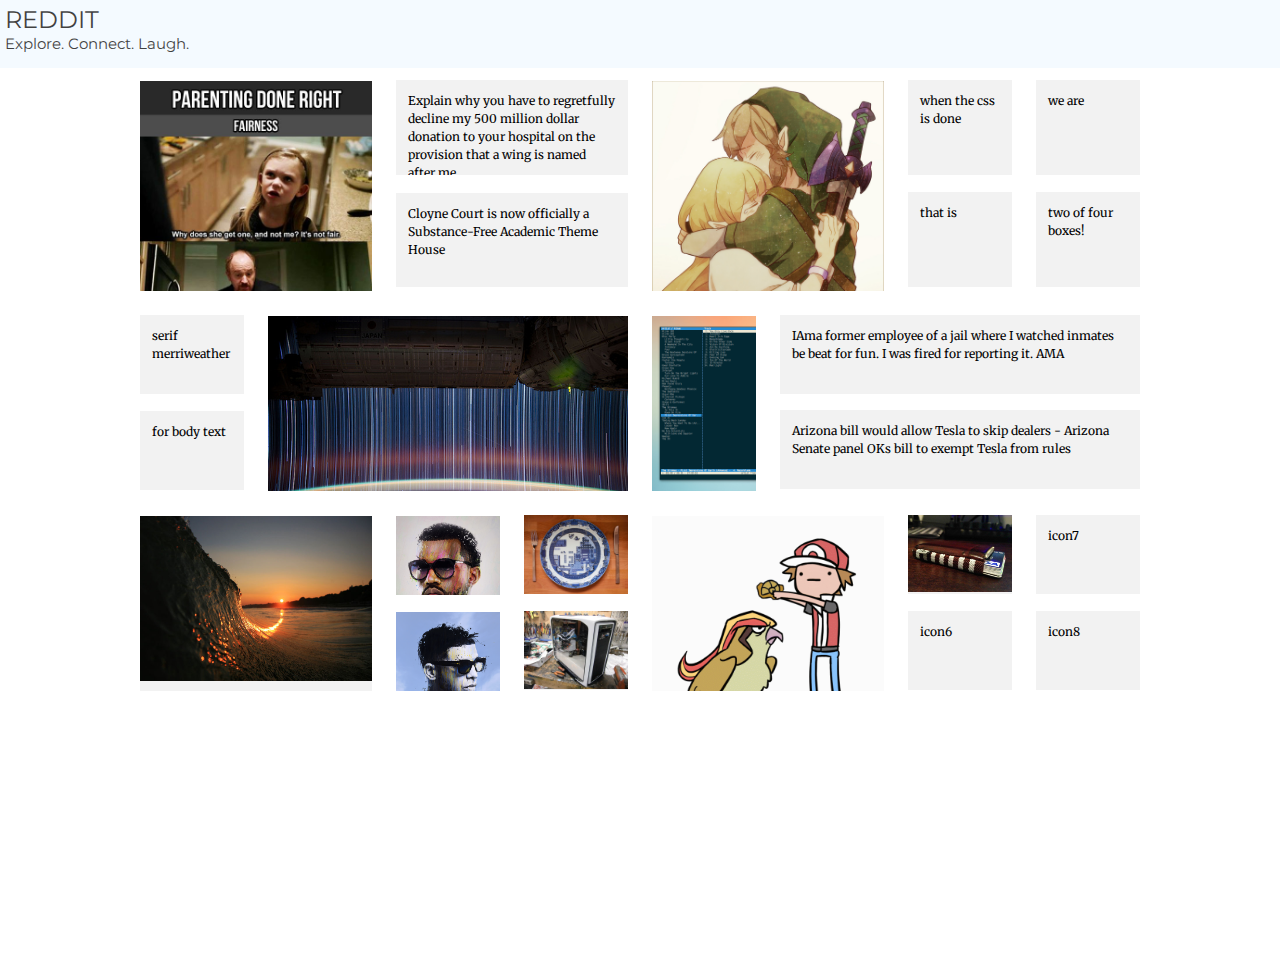
==== index.html @ 189a6a8b "add images, info" ====
<html>
  <head>
    <title>Reddit</title>

    <link rel="stylesheet" type="text/css" href="reddit.css">

    <!-- google fonts -->
    <link href='http://fonts.googleapis.com/css?family=Montserrat' rel='stylesheet' type='text/css'>
    <link href='http://fonts.googleapis.com/css?family=Merriweather' rel='stylesheet' type='text/css'>

    <!-- js -->
    <script src="http://ajax.googleapis.com/ajax/libs/jquery/1.10.2/jquery.min.js"></script>
    <script src="./js/reddit.js"></script>
  </head>

  <body>
    <div id="header">
      <div id="nameplate">REDDIT</div>
      <div id="subhead">Explore. Connect. Laugh.</div>
      <div id="iconbar"></div>
    </div>

    <div id="content">
      <div class="center">
        <div class="row">
        <!-- vote wrap may or may not have to be outside the stuff
        but it'll be nice if it works like this -->

          <div class="col span2">
            <div class="votewrap">
              <div class="votecount">238</div>
              <div class="upvote"></div>
              <div class="downvote">
                <div class="info"><a href="">r/zelda</a></div>
              </div>

              <div class="full">
                <p>this has to be here??</p>
                <img src="./i/parenting.jpg">
              </div>
            </div>
          </div>

          <div class="col span2">
            <div class="votewrap top fourtyfive">
              <div class="votecount">632</div>
              <div class="upvote"></div>
              <div class="downvote">
                <div class="info"><a href="">r/BuildAPC</a></div>
              </div>

              <div class="half text">
                <p>Explain why you have to regretfully decline my 500 million dollar donation to your hospital on the provision that a wing is named after me</p>
              </div>
            </div>
            <div class="votewrap fourtyfive">
              <div class="votecount">945</div>
              <div class="upvote"></div>
              <div class="downvote">
                <div class="info"><a href="">r/FoodPorn</a></div>
              </div>

              <div class="half text">
                <p>Cloyne Court is now officially a Substance-Free Academic Theme House</p>
              </div>
            </div>
          </div>

          <div class="col span2">
            <div class="votewrap">
              <div class="votecount">1537</div>
              <div class="upvote"></div>
              <div class="downvote">
                <div class="info"><a href="">r/design</a></div>
              </div>

              <div class="full">
                <p>this text gives spacing..??</p>
                <img src="./i/link.jpg">
              </div>
            </div>
          </div>

          <div class="col span1">
            <div class="votewrap top fourtyfive">
              <div class="votecount">727</div>
              <div class="upvote"></div>
              <div class="downvote">
                <div class="info"><a href="">r/MFA</a></div>
              </div>

              <div class="half text">
                <p>when the css is done</p>
              </div>
            </div>
            <div class="votewrap fourtyfive">
              <div class="votecount">789</div>
              <div class="upvote"></div>
              <div class="downvote">
                <div class="info"><a href="">r/AskScience</a></div>
              </div>

              <div class="half text">
                <p>that is</p>
              </div>
            </div>
          </div>

          <div class="col span1">
            <div class="votewrap top fourtyfive">
              <div class="votecount">368</div>
              <div class="upvote"></div>
              <div class="downvote">
                <div class="info"><a href="">r/wtf</a></div>
              </div>

              <div class="half text">
                <p>we are</p>
              </div>
            </div>
            <div class="votewrap fourtyfive">
              <div class="votecount">676</div>
              <div class="upvote"></div>
              <div class="downvote">
                <div class="info"><a href="">r/EarthPorn</a></div>
              </div>

              <div class="half text">
                <p>two of four boxes!</p>
              </div>
            </div>
          </div>
        </div>



        <div class="row">
          <div class="col span1">
            <div class="votewrap top fourtyfive">
              <div class="votecount">324</div>
              <div class="upvote"></div>
              <div class="downvote">
                <div class="info"><a href="">r/AskReddit</a></div>
              </div>

              <div class="half text">
                <p>serif merriweather</p>
              </div>
            </div>
            <div class="votewrap fourtyfive">
              <div class="votecount">314</div>
              <div class="upvote"></div>
              <div class="downvote">
                <div class="info"><a href="">r/berkeley</a></div>
              </div>

              <div class="half text">
                <p>for body text</p>
              </div>
            </div>
          </div>

          <div class="col span3">
            <div class="votewrap">
              <div class="votecount">389</div>
              <div class="upvote"></div>
              <div class="downvote">
                <div class="info"><a href="">r/spaceporn</a></div>
              </div>

              <div class="full">
                <p>sans-serif montserrat header</p>
                <img src="./i/startrail.jpg">
              </div>
            </div>
          </div>

          <div class="col span1">
            <div class="votewrap">
              <div class="votecount">500</div>
              <div class="upvote"></div>
              <div class="downvote">
                <div class="info"><a href="">r/Music</a></div>
              </div>

              <div class="full tall">
                <p>I am tall af.</p>
                <img src="./i/osx.png">
              </div>
            </div>
          </div>

          <div class="col span3">
            <div class="votewrap top fourtyfive">
              <div class="votecount">368</div>
              <div class="upvote"></div>
              <div class="downvote">
                <div class="info"><a href="">r/minecraft</a></div>
              </div>

              <div class="half text">
                <p>IAma former employee of a jail where I watched inmates be beat for fun. I was fired for reporting it. AMA</p>
              </div>
            </div>
            <div class="votewrap fourtyfive">
              <div class="votecount">649</div>
              <div class="upvote"></div>
              <div class="downvote">
                <div class="info"><a href="">r/food</a></div>
              </div>

              <div class="half text">
                <p>Arizona bill would allow Tesla to skip dealers - Arizona Senate panel OKs bill to exempt Tesla from rules</p>
              </div>
            </div>
          </div>

        </div>


        <div class="row">
          <div class="col span2">
            <div class="votewrap">
              <div class="votecount">432</div>
              <div class="upvote"></div>
              <div class="downvote">
                <div class="info"><a href="">r/blunderyears</a></div>
              </div>

              <div class="full">
                <p>i'm a big fat image</p>
                <img src="./i/curve.jpg">
              </div>
            </div>
          </div>

          <div class="col span1">
            <div class="votewrap top fourtyfive">
              <div class="votecount">541</div>
              <div class="upvote"></div>
              <div class="downvote">
                <div class="info"><a href="">r/dadjokes</a></div>
              </div>

              <div class="half">
                <p>icon1</p>
                <img src="./i/kanye.jpg">
              </div>
            </div>
            <div class="votewrap fourtyfive">
              <div class="votecount">125</div>
              <div class="upvote"></div>
              <div class="downvote">
                <div class="info"><a href="">r/blog</a></div>
              </div>

              <div class="half text">
                <p>icon2</p>
                <img src="./i/drake.png">
              </div>
            </div>
          </div>

          <div class="col span1">
            <div class="votewrap top fourtyfive">
              <div class="votecount">774</div>
              <div class="upvote"></div>
              <div class="downvote">
                <div class="info"><a href="">r/bestof</a></div>
              </div>

              <div class="half text">
                <p>icon3</p>
                <img src="./i/china.jpg">
              </div>
            </div>
            <div class="votewrap fourtyfive">
              <div class="votecount">896</div>
              <div class="upvote"></div>
              <div class="downvote">
                <div class="info"><a href="">r/awww</a></div>
              </div>

              <div class="half text">
                <p>icon4</p>
                <img src="./i/pc.jpg">
              </div>
            </div>
          </div>

          <div class="col span2">
            <div class="votewrap">
              <div class="votecount">363</div>
              <div class="upvote"></div>
              <div class="downvote">
                <div class="info"><a href="">r/3ds</a></div>
              </div>

              <div class="full">
                <p>in the third row</p>
                <img src="./i/helix.gif">                
              </div>
            </div>
          </div>

          <div class="col span1">
            <div class="votewrap top fourtyfive">
              <div class="votecount">231</div>
              <div class="upvote"></div>
              <div class="downvote">
                <div class="info"><a href="">r/gamedev</a></div>
              </div>

              <div class="half text">
                <p>icon5</p>
                <img src="./i/wallet.jpg">
              </div>
            </div>
            <div class="votewrap fourtyfive">
              <div class="votecount">132</div>
              <div class="upvote"></div>
              <div class="downvote">
                <div class="info"><a href="">r/unixporn</a></div>
              </div>

              <div class="half text">
                <p>icon6</p>
              </div>
            </div>
          </div>

          <div class="col span1">
            <div class="votewrap top fourtyfive">
              <div class="votecount">368</div>
              <div class="upvote"></div>
              <div class="downvote">
                <div class="info"><a href="">r/all</a></div>
              </div>

              <div class="half text">
                <p>icon7</p>
              </div>
            </div>
            <div class="votewrap fourtyfive">
              <div class="votecount">869</div>
              <div class="upvote"></div>
              <div class="downvote">
                <div class="info"><a href="">r/new</a></div>
              </div>

              <div class="half text">
                <p>icon8</p>
              </div>
            </div>
          </div>

        </div>


      </div>
    </div>
  </body>
</html>
---- reddit.css ----
/* common css for site */

/* default styles */
body {
	font-family: 'Merriweather', serif;
	margin: 0;
	height: 100%; /* to allow entire screen divs, idk if we need tho */
	font-size: 12px;
}

/* header styling */
#header {
	font-family: 'Montserrat', sans-serif;
	font-size: 24px;
	background-color: aliceblue;
	position: fixed;
	display:inline-block;
	width:100%;
	height: 58px;
	padding:5px;
	z-index:99;
	top:0;
	opacity:0.75;
}

#nameplate {
	/* the word REDDIT */
}
#subhead {
	font-size:15px;
	/* the words explore connect laugh */
}
#userinfo {
	font-family: 'Merriweather', serif;
	font-size:12px;
	display:inline-block;
}
#iconbar {
	/* wrapper for icons */
	padding-right:100px;
	float:right;

}
#button {
	padding-left:5px;
	display:inline-block;
}


/* body styling */
#content {
	width: 100%;
	margin-top: 68px;
}
.center {
	margin: 0 auto;
	width: 80%;
}

/* 8 col layout */
.row {
	width: 100%;
	display: table;
}
.col {
	height: 200px;
	display: table-cell;
	padding: 1.2%;
	position: relative;
	z-index: 10;
}
.span1 {
	/*width: 12.5%;*/
	width: 10%;
}
.span2 {
	/*width: 25%;*/
	width: 20%;
}
.span3 {
	/*width: 37.5%;*/
	width: 30%;
}
/* content holders */
.full {
	height: 100%;
	background-color: #f2f2f2;
	overflow: hidden;
	position: relative;
	z-index: -1;
}
.half {
	/* okay fine its not really half */
	height: 100%;
	background-color: #f2f2f2;
	z-index: -1;
	overflow: hidden;
	position: relative;
}
.full img {
	width: 100%;
	position: absolute;
	top: 0;
}
.half img {
	width: 100%;
	position: absolute;
	top: 0;
}
.tall img {
	height: 100%;
	width: auto;
}
.top.half {
	z-index: -2;
}
.span1 .top {
	margin-bottom: 17%;
}
.span2 .top {
	margin-bottom: 7.8%;
}
.span3 .top {
	margin-bottom: 4.5%;
}
.text p {
	margin: 1em;
	font-size: 12px;
	line-height: 18px;
}

/* upvote/downvote wrapper */
.votewrap {
	width: 100%;
	height: 100%;
	position: relative;

	z-index: initial;
	/* #DDD */
	background-color: rgba(221, 221, 221, 0);
	transition: background-color 0.15s linear;

	-webkit-touch-callout: none;
	-webkit-user-select: none;
	-khtml-user-select: none;
	-moz-user-select: none;
	-ms-user-select: none;
	user-select: none;
}
.votewrap.fourtyfive {
	height: 45%;
}
.votewrap:hover {
	/* #333 */
	background-color: rgba(51, 51, 51, 0.5);
}
.votewrap a {
	text-decoration: none;
	color: inherit;
}
.votecount {
	font-family: "Montserrat", sans-serif;
	text-align: center;
	color: white;
	font-size: 48px;

	position: absolute;
	top: 50%;
	left: 50%;
	width: 150px;
	height: 100px;
	line-height: 100px;
	margin-left: -75px;
	margin-top: -50px;

	transition: opacity 0.15s linear;
	opacity: 0;
}
.votewrap.upvoted {
	/*background-color: #f05a26;*/
	background-color: rgba(240, 90, 38, 0.75);
}
.votewrap.downvoted {
	/*background-color: #29aae1;*/
	background-color: rgba(41, 170, 225, 0.75);
}
.votecount_opaque {
	/* triggered by jquery */
	opacity: 1;
}
.fourtyfive .votecount {
	font-size: 36px;
}
.upvote {
	width: 100%;
	height: 50%;
	position: absolute;
	/* wraps upvote icon */
	color: white;
}
.downvote {
	height: 50%;
	width: 100%;
	position: absolute;
	top: 50%;
	/* wraps downvote icon */
	color: white;
}
.downvote .info {
	text-align: center;
	position: absolute;
	bottom: 50%;
	width: 100%;;

	transition: opacity 0.15s linear;
	opacity: 0;
}
.fourtyfive .downvote .info {
	bottom: 25%;
}
.downvote .info_opaque {
	opacity: 1;
}

html {
	background-attachment: fixed;
	background-size: cover;
	background-repeat: no-repeat;
	background: url("./i/tahoe.jpg") no-repeat center center fixed;
}
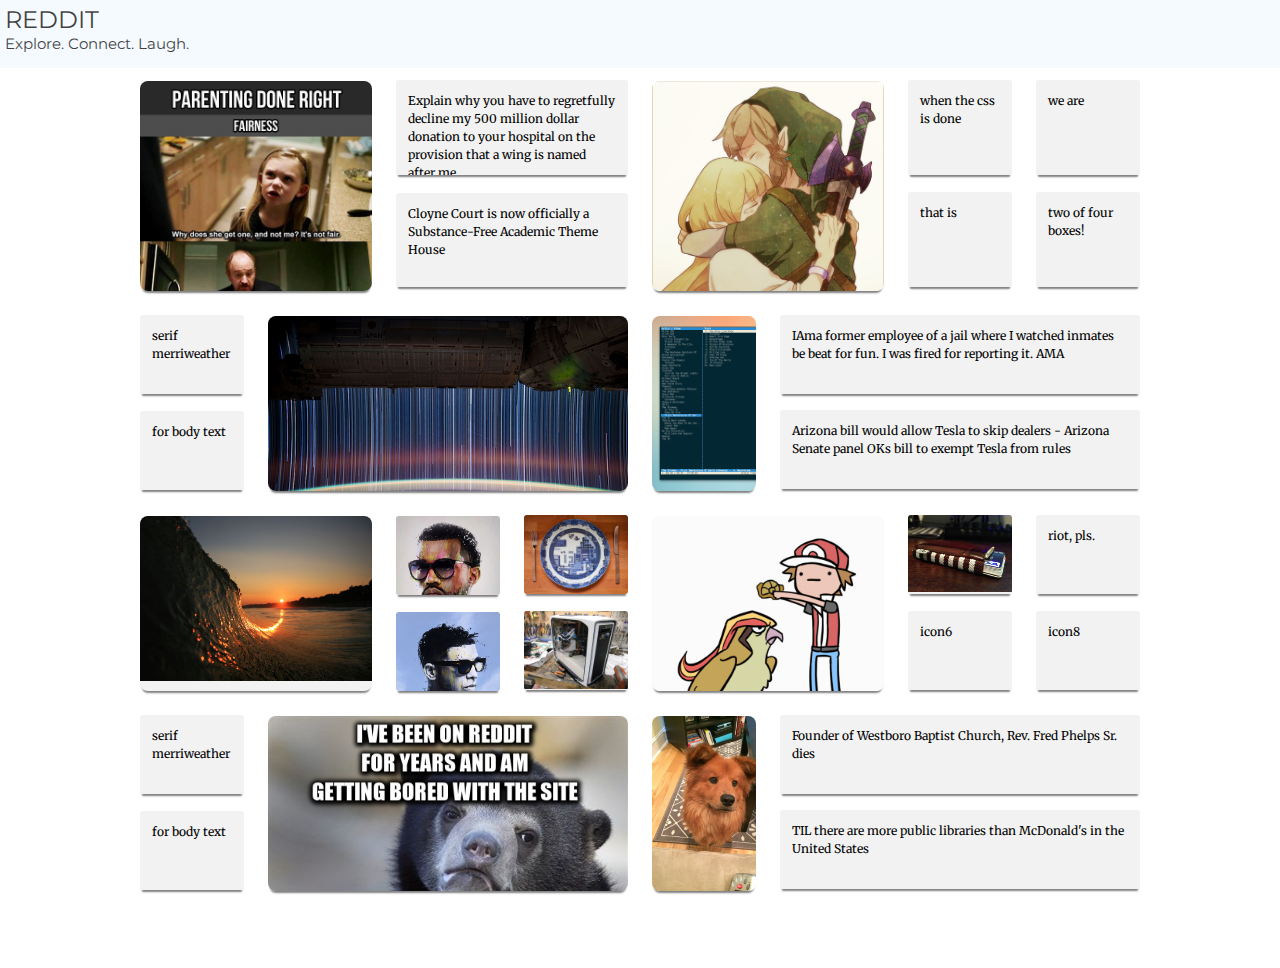
==== commit 7e16fd01: "added another row" ====
--- a/index.html
+++ b/index.html
@@ -338,7 +338,7 @@
               </div>
 
               <div class="half text">
-                <p>icon7</p>
+                <p>riot, pls.</p>
               </div>
             </div>
             <div class="votewrap fourtyfive">
@@ -350,6 +350,89 @@
 
               <div class="half text">
                 <p>icon8</p>
+              </div>
+            </div>
+          </div>
+
+        </div>
+
+        <div class="row">
+          <div class="col span1">
+            <div class="votewrap top fourtyfive">
+              <div class="votecount">324</div>
+              <div class="upvote"></div>
+              <div class="downvote">
+                <div class="info"><a href="">r/AskReddit</a></div>
+              </div>
+
+              <div class="half text">
+                <p>serif merriweather</p>
+              </div>
+            </div>
+            <div class="votewrap fourtyfive">
+              <div class="votecount">314</div>
+              <div class="upvote"></div>
+              <div class="downvote">
+                <div class="info"><a href="">r/berkeley</a></div>
+              </div>
+
+              <div class="half text">
+                <p>for body text</p>
+              </div>
+            </div>
+          </div>
+
+          <div class="col span3">
+            <div class="votewrap">
+              <div class="votecount">389</div>
+              <div class="upvote"></div>
+              <div class="downvote">
+                <div class="info"><a href="">r/spaceporn</a></div>
+              </div>
+
+              <div class="full">
+                <p>sans-serif montserrat header</p>
+                <img src="./img/silly.jpg">
+              </div>
+            </div>
+          </div>
+
+          <div class="col span1">
+            <div class="votewrap">
+              <div class="votecount">500</div>
+              <div class="upvote"></div>
+              <div class="downvote">
+                <div class="info"><a href="">r/Music</a></div>
+              </div>
+
+              <div class="full tall">
+                <p>I am tall af.</p>
+                <img src="./i/doggie.jpg">
+              </div>
+            </div>
+          </div>
+
+          <div class="col span3">
+            <div class="votewrap top fourtyfive">
+              <div class="votecount">368</div>
+              <div class="upvote"></div>
+              <div class="downvote">
+                <div class="info"><a href="">r/supershibe</a></div>
+              </div>
+
+              <div class="half text">
+                <p>Founder of Westboro Baptist Church, Rev. Fred Phelps Sr. dies</p>
+              </div>
+            </div>
+            <div class="votewrap fourtyfive">
+              <div class="votecount">649</div>
+              <div class="upvote"></div>
+              <div class="downvote">
+                <div class="info"><a href="">r/food</a></div>
+              </div>
+
+              <div class="half text">
+                <p>TIL there are more public libraries than McDonald's in the United States</p>
               </div>
             </div>
           </div>
--- a/reddit.css
+++ b/reddit.css
@@ -88,6 +88,8 @@
 	overflow: hidden;
 	position: relative;
 	z-index: -1;
+	border-radius: 8px;
+	box-shadow: 0 4px 2px -2px gray;
 }
 .half {
 	/* okay fine its not really half */
@@ -96,6 +98,8 @@
 	z-index: -1;
 	overflow: hidden;
 	position: relative;
+	border-radius: 3px;
+	box-shadow: 0 4px 2px -2px gray;
 }
 .full img {
 	width: 100%;
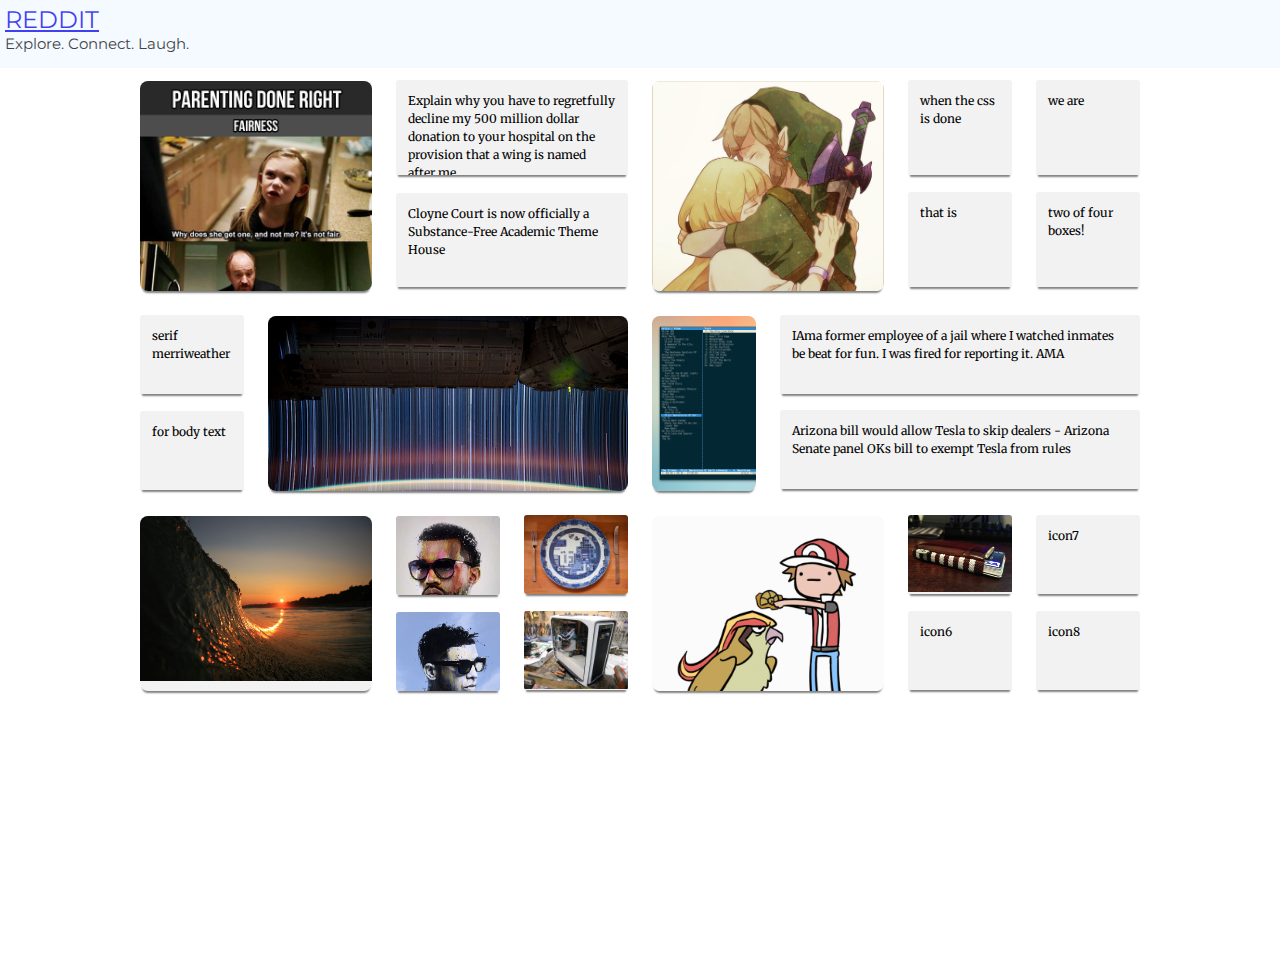
==== commit 2049f50e: "almost done with stuff" ====
--- a/index.html
+++ b/index.html
@@ -15,7 +15,7 @@
 
   <body>
     <div id="header">
-      <div id="nameplate">REDDIT</div>
+      <div id="nameplate">  <a href = "index.html"> REDDIT </a> </div>
       <div id="subhead">Explore. Connect. Laugh.</div>
       <div id="iconbar"></div>
     </div>
@@ -338,7 +338,7 @@
               </div>
 
               <div class="half text">
-                <p>riot, pls.</p>
+                <p>icon7</p>
               </div>
             </div>
             <div class="votewrap fourtyfive">
@@ -350,89 +350,6 @@
 
               <div class="half text">
                 <p>icon8</p>
-              </div>
-            </div>
-          </div>
-
-        </div>
-
-        <div class="row">
-          <div class="col span1">
-            <div class="votewrap top fourtyfive">
-              <div class="votecount">324</div>
-              <div class="upvote"></div>
-              <div class="downvote">
-                <div class="info"><a href="">r/AskReddit</a></div>
-              </div>
-
-              <div class="half text">
-                <p>serif merriweather</p>
-              </div>
-            </div>
-            <div class="votewrap fourtyfive">
-              <div class="votecount">314</div>
-              <div class="upvote"></div>
-              <div class="downvote">
-                <div class="info"><a href="">r/berkeley</a></div>
-              </div>
-
-              <div class="half text">
-                <p>for body text</p>
-              </div>
-            </div>
-          </div>
-
-          <div class="col span3">
-            <div class="votewrap">
-              <div class="votecount">389</div>
-              <div class="upvote"></div>
-              <div class="downvote">
-                <div class="info"><a href="">r/spaceporn</a></div>
-              </div>
-
-              <div class="full">
-                <p>sans-serif montserrat header</p>
-                <img src="./img/silly.jpg">
-              </div>
-            </div>
-          </div>
-
-          <div class="col span1">
-            <div class="votewrap">
-              <div class="votecount">500</div>
-              <div class="upvote"></div>
-              <div class="downvote">
-                <div class="info"><a href="">r/Music</a></div>
-              </div>
-
-              <div class="full tall">
-                <p>I am tall af.</p>
-                <img src="./i/doggie.jpg">
-              </div>
-            </div>
-          </div>
-
-          <div class="col span3">
-            <div class="votewrap top fourtyfive">
-              <div class="votecount">368</div>
-              <div class="upvote"></div>
-              <div class="downvote">
-                <div class="info"><a href="">r/supershibe</a></div>
-              </div>
-
-              <div class="half text">
-                <p>Founder of Westboro Baptist Church, Rev. Fred Phelps Sr. dies</p>
-              </div>
-            </div>
-            <div class="votewrap fourtyfive">
-              <div class="votecount">649</div>
-              <div class="upvote"></div>
-              <div class="downvote">
-                <div class="info"><a href="">r/food</a></div>
-              </div>
-
-              <div class="half text">
-                <p>TIL there are more public libraries than McDonald's in the United States</p>
               </div>
             </div>
           </div>
--- a/reddit.css
+++ b/reddit.css
@@ -25,7 +25,13 @@
 
 #nameplate {
 	/* the word REDDIT */
-}
+	text-decoration: none;
+}
+#nameplate:hover {
+	opacity: 0.5;
+}
+
+
 #subhead {
 	font-size:15px;
 	/* the words explore connect laugh */
@@ -36,16 +42,24 @@
 	display:inline-block;
 }
 #iconbar {
+	position:relative;
+	top:0;
 	/* wrapper for icons */
 	padding-right:100px;
 	float:right;
-
 }
 #button {
 	padding-left:5px;
 	display:inline-block;
 }
-
+#button:hover {
+	opacity: 0.5;
+}
+
+#subreddit {
+	display:inline-block;
+	padding-left:20px;
+}
 
 /* body styling */
 #content {
@@ -231,4 +245,6 @@
 	background-size: cover;
 	background-repeat: no-repeat;
 	background: url("./i/tahoe.jpg") no-repeat center center fixed;
-}+}
+
+
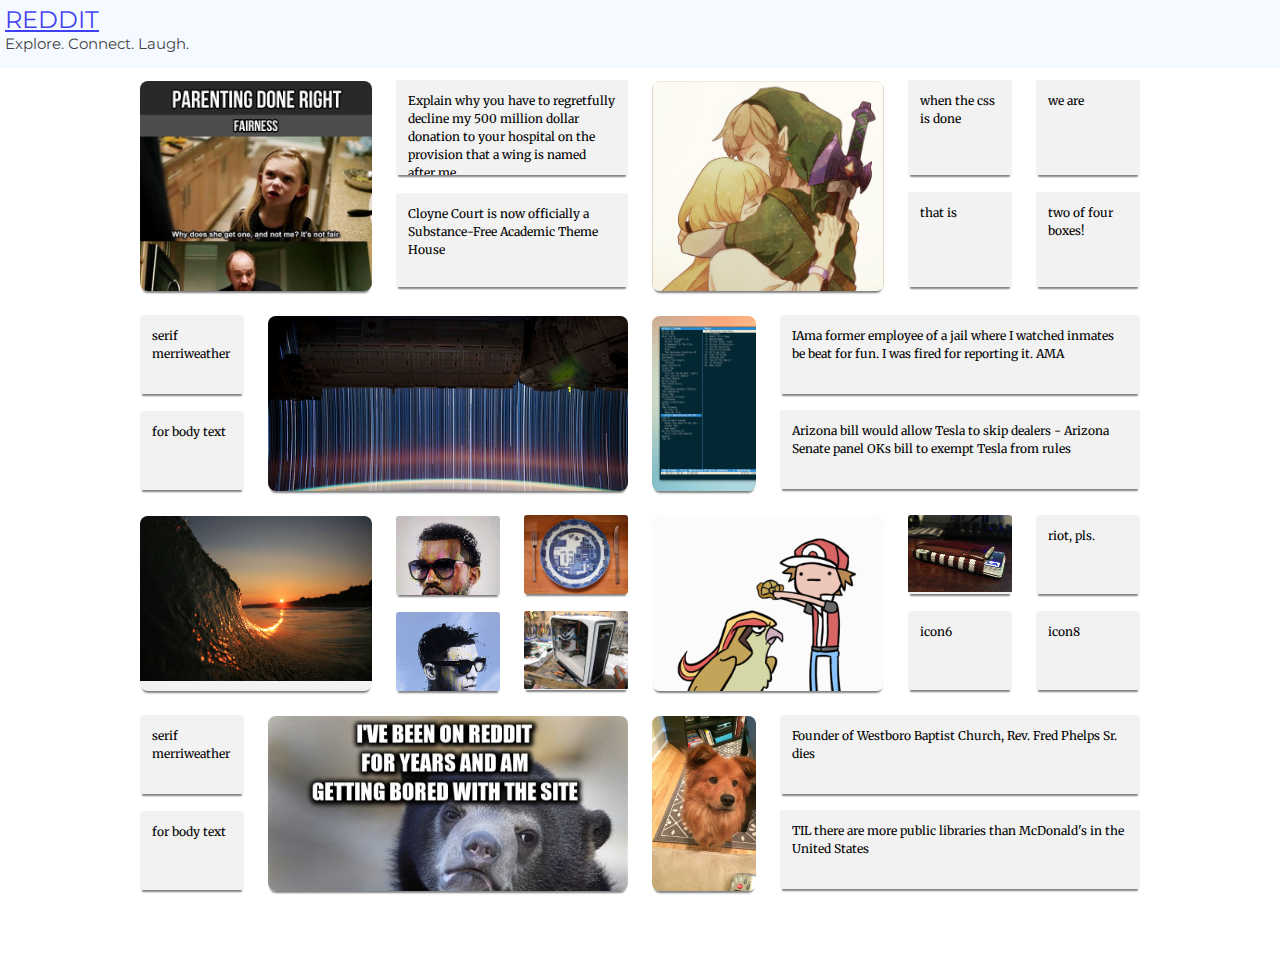
==== commit da02a7fe: "Merge branch 'master' of github.com:hinasakazaki/Reddit" ====
--- a/index.html
+++ b/index.html
@@ -338,7 +338,7 @@
               </div>
 
               <div class="half text">
-                <p>icon7</p>
+                <p>riot, pls.</p>
               </div>
             </div>
             <div class="votewrap fourtyfive">
@@ -350,6 +350,89 @@
 
               <div class="half text">
                 <p>icon8</p>
+              </div>
+            </div>
+          </div>
+
+        </div>
+
+        <div class="row">
+          <div class="col span1">
+            <div class="votewrap top fourtyfive">
+              <div class="votecount">324</div>
+              <div class="upvote"></div>
+              <div class="downvote">
+                <div class="info"><a href="">r/AskReddit</a></div>
+              </div>
+
+              <div class="half text">
+                <p>serif merriweather</p>
+              </div>
+            </div>
+            <div class="votewrap fourtyfive">
+              <div class="votecount">314</div>
+              <div class="upvote"></div>
+              <div class="downvote">
+                <div class="info"><a href="">r/berkeley</a></div>
+              </div>
+
+              <div class="half text">
+                <p>for body text</p>
+              </div>
+            </div>
+          </div>
+
+          <div class="col span3">
+            <div class="votewrap">
+              <div class="votecount">389</div>
+              <div class="upvote"></div>
+              <div class="downvote">
+                <div class="info"><a href="">r/spaceporn</a></div>
+              </div>
+
+              <div class="full">
+                <p>sans-serif montserrat header</p>
+                <img src="./img/silly.jpg">
+              </div>
+            </div>
+          </div>
+
+          <div class="col span1">
+            <div class="votewrap">
+              <div class="votecount">500</div>
+              <div class="upvote"></div>
+              <div class="downvote">
+                <div class="info"><a href="">r/Music</a></div>
+              </div>
+
+              <div class="full tall">
+                <p>I am tall af.</p>
+                <img src="./i/doggie.jpg">
+              </div>
+            </div>
+          </div>
+
+          <div class="col span3">
+            <div class="votewrap top fourtyfive">
+              <div class="votecount">368</div>
+              <div class="upvote"></div>
+              <div class="downvote">
+                <div class="info"><a href="">r/supershibe</a></div>
+              </div>
+
+              <div class="half text">
+                <p>Founder of Westboro Baptist Church, Rev. Fred Phelps Sr. dies</p>
+              </div>
+            </div>
+            <div class="votewrap fourtyfive">
+              <div class="votecount">649</div>
+              <div class="upvote"></div>
+              <div class="downvote">
+                <div class="info"><a href="">r/food</a></div>
+              </div>
+
+              <div class="half text">
+                <p>TIL there are more public libraries than McDonald's in the United States</p>
               </div>
             </div>
           </div>
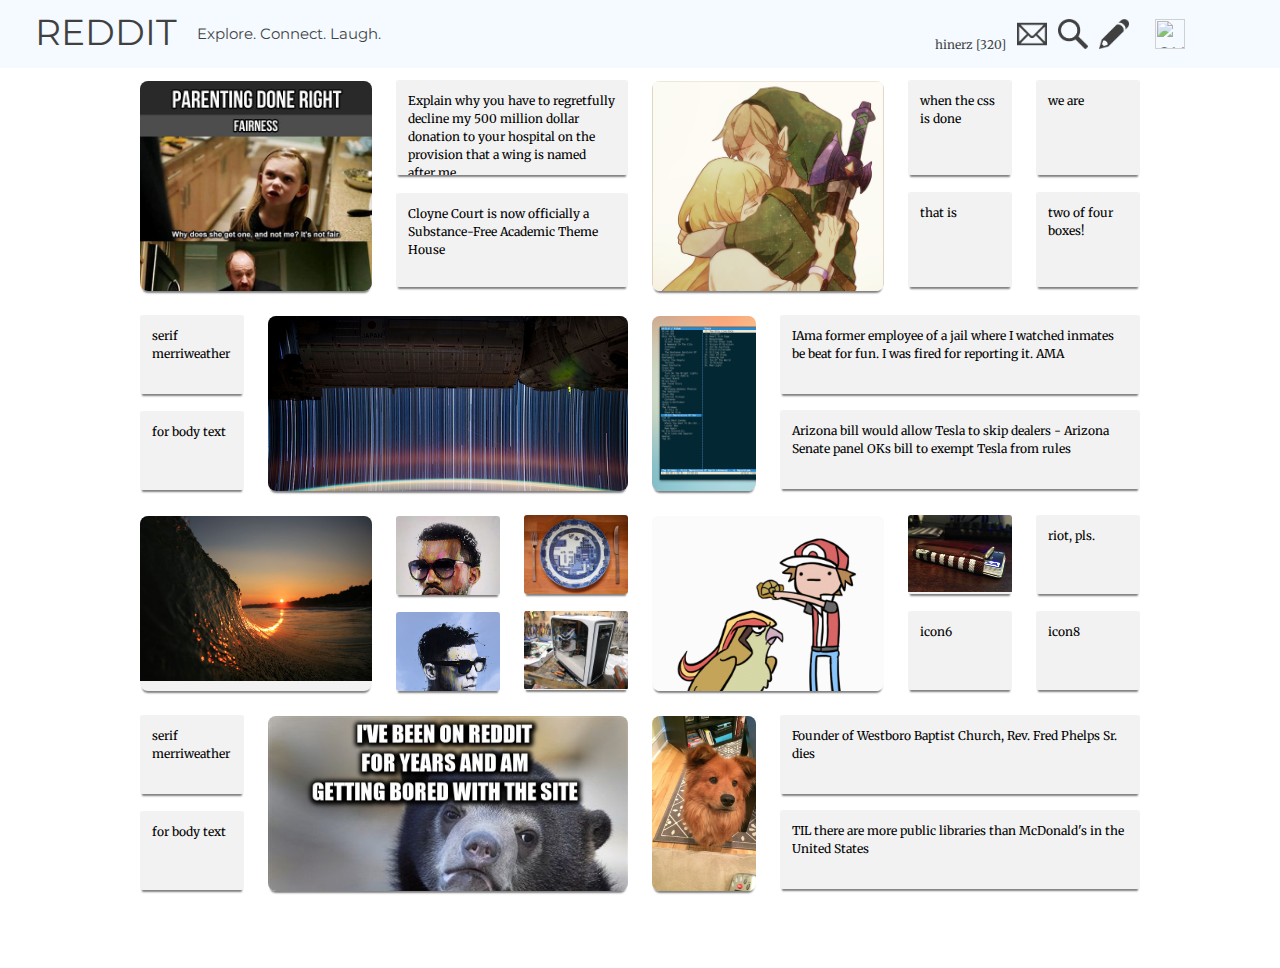
==== commit 0417d180: "fix header, add to index" ====
--- a/index.html
+++ b/index.html
@@ -15,10 +15,20 @@
 
   <body>
     <div id="header">
-      <div id="nameplate">  <a href = "index.html"> REDDIT </a> </div>
-      <div id="subhead">Explore. Connect. Laugh.</div>
-      <div id="iconbar"></div>
+    <div id="nameplate"><a href="index.html">REDDIT</a></div>
+    <div id="subhead">Explore. Connect. Laugh.</div>
+    
+    <div id="iconbar">
+      <div id= "userinfo"> hinerz [320] </div>
+      <div id="button"> <img src="img/icons/mail.png" alt="mail" width="30" height="30"> </div>
+      <div id="button"> <img src="img/icons/search.png" alt="search" width="30" height="30"> </div>
+      <div id="button"> <img src="img/icons/pencil.png" alt="post" width="30" height="30"> </div>
+    
+      <div id= "subreddit">
+      <img src="img/icons/sub.png" alt="explore subreddits" width="30" height"30">
+      </div>
     </div>
+  </div>
 
     <div id="content">
       <div class="center">
--- a/reddit.css
+++ b/reddit.css
@@ -24,8 +24,16 @@
 }
 
 #nameplate {
+	float: left;
+	margin-top: 5px;
+    margin-left: 30px;
+	font-size: 36px;
 	/* the word REDDIT */
+	
+}
+#nameplate a {
 	text-decoration: none;
+	color:inherit;
 }
 #nameplate:hover {
 	opacity: 0.5;
@@ -34,6 +42,9 @@
 
 #subhead {
 	font-size:15px;
+	float:left;
+	margin-left:20px;
+	margin-top:19px;
 	/* the words explore connect laugh */
 }
 #userinfo {
@@ -43,10 +54,11 @@
 }
 #iconbar {
 	position:relative;
+	/* wrapper for icons */
+	float:right;
 	top:0;
-	/* wrapper for icons */
-	padding-right:100px;
-	float:right;
+	margin-right:100px;
+	margin-top:14px;
 }
 #button {
 	padding-left:5px;
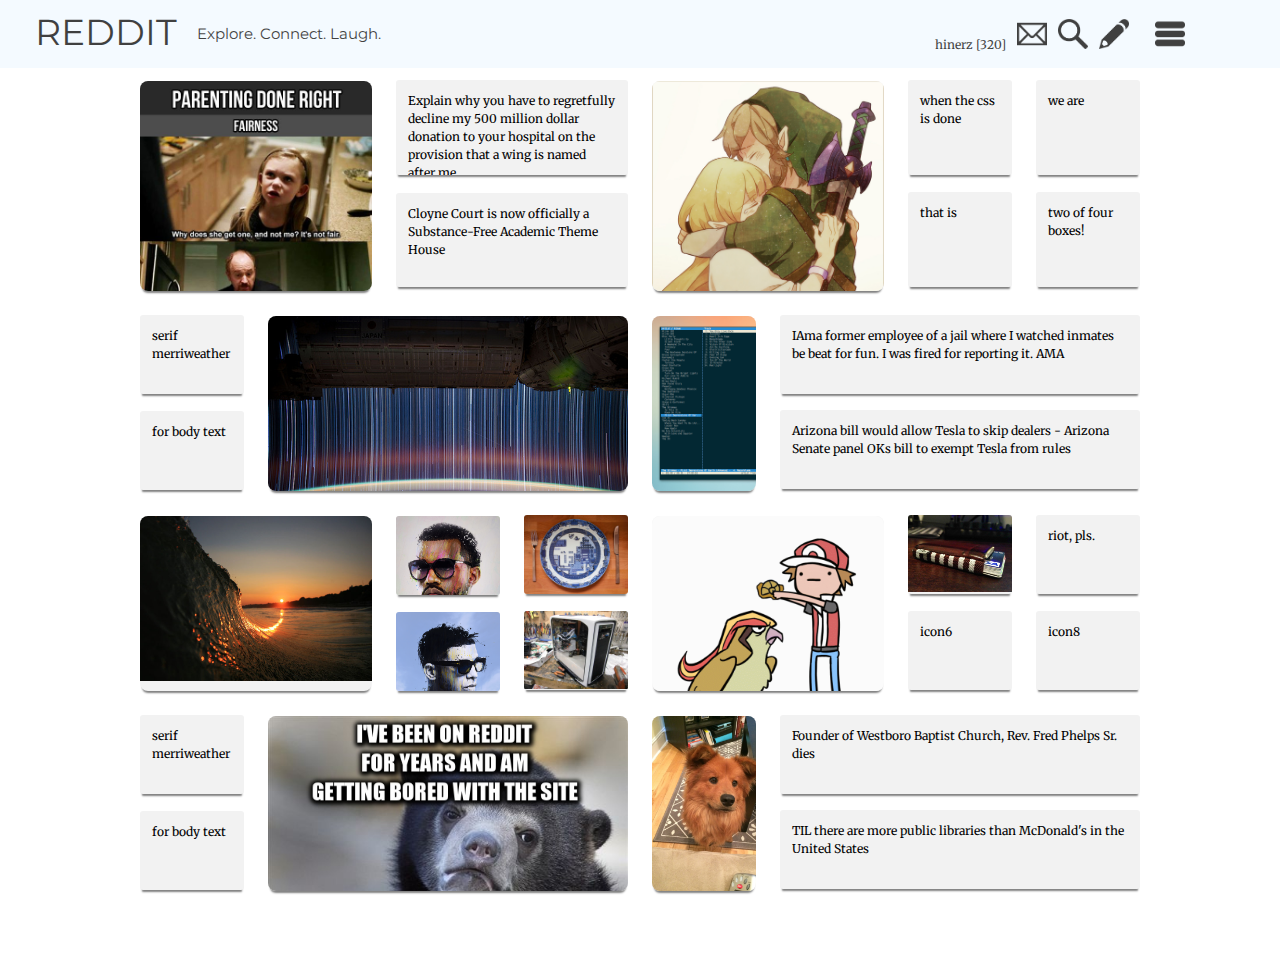
==== commit 97cf5cb0: "blah basdf" ====
--- a/index.html
+++ b/index.html
@@ -15,7 +15,7 @@
 
   <body>
     <div id="header">
-    <div id="nameplate"><a href="index.html">REDDIT</a></div>
+    <div id="nameplate"> <a href = "index.html"> REDDIT </a> </div>
     <div id="subhead">Explore. Connect. Laugh.</div>
     
     <div id="iconbar">
@@ -26,6 +26,8 @@
     
       <div id= "subreddit">
       <img src="img/icons/sub.png" alt="explore subreddits" width="30" height"30">
+
+
       </div>
     </div>
   </div>
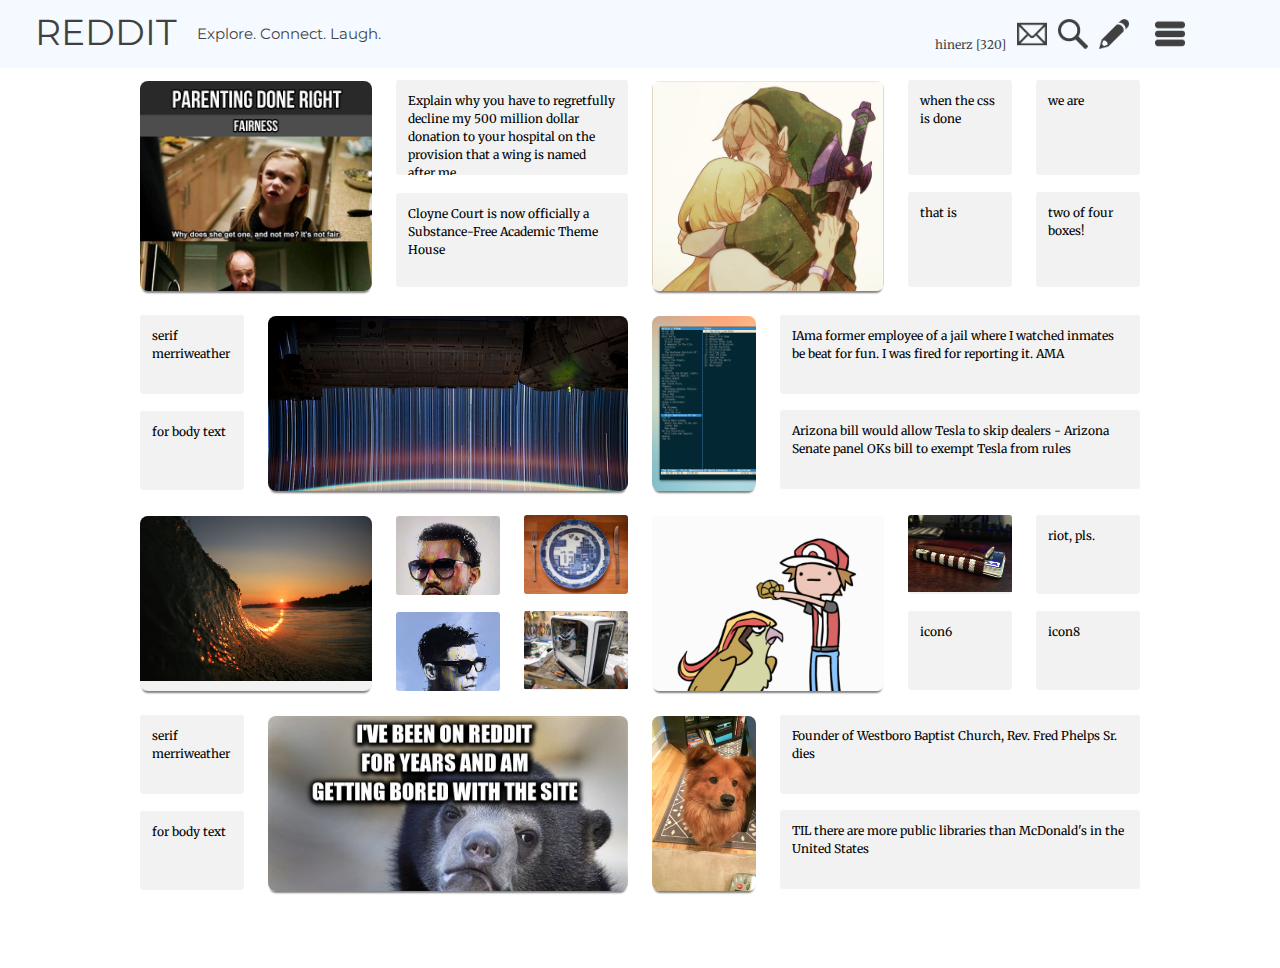
==== commit 69201751: "made index link to hina's thread page" ====
--- a/index.html
+++ b/index.html
@@ -399,7 +399,7 @@
               <div class="votecount">389</div>
               <div class="upvote"></div>
               <div class="downvote">
-                <div class="info"><a href="">r/spaceporn</a></div>
+                <div class="info"><a href="thread.html">r/spaceporn</a></div>
               </div>
 
               <div class="full">
--- a/reddit.css
+++ b/reddit.css
@@ -125,7 +125,6 @@
 	overflow: hidden;
 	position: relative;
 	border-radius: 3px;
-	box-shadow: 0 4px 2px -2px gray;
 }
 .full img {
 	width: 100%;
@@ -176,9 +175,12 @@
 	-moz-user-select: none;
 	-ms-user-select: none;
 	user-select: none;
+
+	border-radius: 8px;
 }
 .votewrap.fourtyfive {
 	height: 45%;
+	border-radius: 3px;
 }
 .votewrap:hover {
 	/* #333 */
